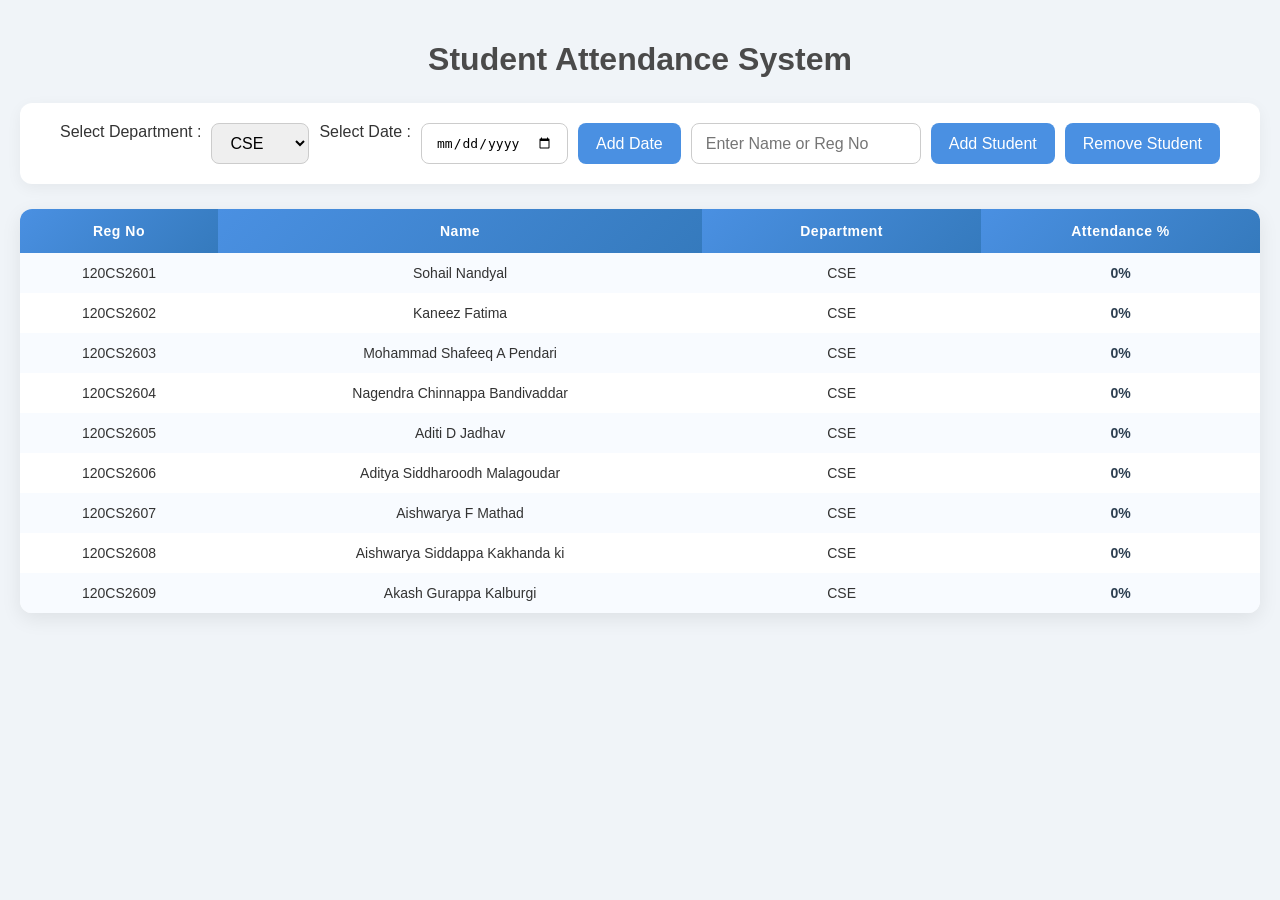
==== attendance.html @ 27ca7646 "Add files via upload" ====
<!DOCTYPE html>
<html>
<head>
<title>Student Attendance System</title>

<style>

/* General Body */
body{
font-family:'Segoe UI',Tahoma,Geneva,Verdana,sans-serif;
margin:0;
padding:20px;
background:#f0f4f8;
color:#333;
}

/* Heading */
h1{
text-align:center;
margin-bottom:25px;
font-size:2em;
color:#4a4a4a;
}

/* Controls */
.controls{
background:#fff;
padding:20px;
border-radius:12px;
box-shadow:0 4px 15px rgba(0,0,0,0.05);
display:flex;
flex-wrap:wrap;
justify-content:center;
gap:10px;
margin-bottom:25px;
}

.controls select,
.controls input{
padding:10px 14px;
border-radius:8px;
border:1px solid #ccc;
font-size:1em;
}

/* Buttons */

button{
padding:10px 18px;
border:none;
border-radius:8px;
font-size:1em;
cursor:pointer;
transition:.2s;
background:#4a90e2;
color:white;
}

button:hover{
transform:translateY(-2px);
}

/* Table */
/* TABLE DESIGN */

table{
width:100%;
border-collapse:separate;
border-spacing:0;
background:white;
border-radius:12px;
overflow:hidden;
box-shadow:0 6px 20px rgba(0,0,0,0.08);
}

/* HEADER */

th{
background:linear-gradient(135deg,#4a90e2,#357ABD);
color:white;
padding:14px;
font-weight:600;
font-size:14px;
letter-spacing:0.5px;
}

/* DATE HEADER */

th:not(:first-child){
min-width:110px;
}

/* CELLS */

td{
padding:12px;
text-align:center;
font-size:14px;
}

/* ROW COLORS */

tr:nth-child(even){
background:#f8fbff;
}

tr:hover{
background:#eef5ff;
transition:0.2s;
}

/* ATTENDANCE DROPDOWN */

td select{
padding:6px 8px;
border-radius:6px;
border:1px solid #ccc;
font-size:13px;
cursor:pointer;
background:white;
transition:0.2s;
}

/* DROPDOWN HOVER */

td select:hover{
border-color:#4a90e2;
}

/* PRESENT STYLE */

td select option[value="Present"]{
color:#28a745;
font-weight:bold;
}

/* ABSENT STYLE */

td select option[value="Absent"]{
color:#e74c3c;
font-weight:bold;
}

/* PERCENTAGE */

.percent{
font-weight:bold;
color:#2c3e50;
}

/* DATE COLUMN STYLE */

th{
position:sticky;
top:0;
z-index:2;
}
.statusText{
margin-left:6px;
font-weight:bold;
}

.presentText{
color:green;
}

.absentText{
color:red;
}

</style>
</head>

<body>

<h1>Student Attendance System</h1>

<div class="controls">

<label>Select Department :</label>

<select id="departmentSelect" onchange="loadDepartment()">
<option value="CSE">CSE</option>
<option value="ECE">ECE</option>
<option value="MECH">MECH</option>
<option value="CIVIL">CIVIL</option>
<option value="EEE">EEE</option>
<option value="IT">IT</option>
</select>

<label>Select Date :</label>
<input type="date" id="attendanceDate">

<button onclick="addDate()">Add Date</button>

<input type="text" id="studentInput" placeholder="Enter Name or Reg No">

<button onclick="addStudent()">Add Student</button>

<button onclick="removeStudent()">Remove Student</button>

</div>

<table id="attendanceTable"></table>

<script>

/* Selected Date */

let selectedDate = new Date().toISOString().split('T')[0];

/* Store all dates */

let dates = [];

/* Student names */

let departments={

"CSE":[
"Sohail Nandyal","Kaneez Fatima","Mohammad Shafeeq A Pendari",
"Nagendra Chinnappa Bandivaddar","Aditi D Jadhav","Aditya Siddharoodh Malagoudar",
"Aishwarya F Mathad","Aishwarya Siddappa Kakhanda ki","Akash Gurappa Kalburgi"
],

"ECE":[
"Akshata Kabade","Anees Shaikh","Ankita Devsingh Rajaput",
"Ankita Kabade","Apporva Mudhol","Arun Itagi",
"Bhaganna","Bharati Sangappa Inchageri","Bushra Nandiyal"
],

"MECH":[
"Channabasu Sajjan","Gouri Chinnakal Imath","Gururaj S Guggari",
"Hemanth Ramappa Hulyal","Jyotiba Jadhav","Kartik Rajashekhar Rathod",
"Laxmi Ingale","Mahalaxmi Somashekhar Kapali","Mallappa Bannur"
],

"CIVIL":[
"Mallikarjun Shankar Sakri","Manoj Indi","Mohammad Asharaf Halli",
"Mohammed Rehan Godihal","Prasanna Somashekhar Bandigani",
"Reshma Zartargar","Rohit Basavaraj Vagga",
"Sahebagouda Hipparagi","Sanskruti Kadam"
],

"EEE":[
"Shridhar Irayya Hiremath","Siddarth Basappa Bellennavar",
"Veena Suresh Heralagi","Prakash Dattarey Pujari",
"Venkatesh Mallikarjun Patil","Vijaykumar Basappa Kalburgi",
"Vinayak Mallikarjun Hanchinal","Vishal Shivanand Kittur"
],

"IT":[
"Yallappa Hanamantappa Hanchinal","Yogesh Shankar Patil",
"Yuvraj Basavaraj Pujari","Zaheer Ahmed Jamadar",
"Zubair Ahmed Mulla","Zubair Shaikh",
"Zunaid Ahmed Attar","Zubair Mohammed Nandiyal"
]

};

/* Department codes */

let deptCode={
CSE:"CS",
ECE:"EC",
MECH:"ME",
CIVIL:"CV",
EEE:"EE",
IT:"IT"
};

/* Storage */

let studentData={};

let regCounter={
CSE:1,
ECE:1,
MECH:1,
CIVIL:1,
EEE:1,
IT:1
};

/* Initialize students */

Object.keys(departments).forEach(dept=>{

studentData[dept]=[];

departments[dept].forEach(name=>{

let reg="120"+deptCode[dept]+"26"+String(regCounter[dept]).padStart(2,"0");

studentData[dept].push({
reg:reg,
name:name,
attendance:{}
});


regCounter[dept]++;

});

});

/* Add Date */

function addDate(){

let date=document.getElementById("attendanceDate").value;

if(date==""){
alert("Please select a date");
return;
}

/* prevent duplicate */

if(dates.includes(date)){
alert("Date already added");
return;
}

dates.push(date);

loadDepartment();

}

/* Load department */

function loadDepartment(){

let dept=document.getElementById("departmentSelect").value;

let table=document.getElementById("attendanceTable");

/* Create header */

let header=`
<tr>
<th>Reg No</th>
<th>Name</th>
<th>Department</th>
`;

dates.forEach(d=>{
header+=`<th>${d}</th>`;
});

header+=`<th>Attendance %</th></tr>`;

table.innerHTML=header;

/* Students */

studentData[dept].forEach((student,index)=>{

let total=Object.keys(student.attendance).length;

let present=Object.values(student.attendance).filter(v=>v=="Present").length;

let percent=total==0?0:Math.round((present/total)*100);



let row=table.insertRow();

let cells=`
<td>${student.reg}</td>
<td>${student.name}</td>
<td>${dept}</td>
`;

dates.forEach(d=>{

let status=student.attendance[d] || "";

cells+=`
<td>
<select onchange="updateStatus(this,${index},'${d}')">
<option value="">Select</option>
<option value="Present" ${status=="Present"?"selected":""}>Present</option>
<option value="Absent" ${status=="Absent"?"selected":""}>Absent</option>
</select>
<span class="statusText ${status=="Present"?"presentText":status=="Absent"?"absentText":""}">
${status}
</span>
</td>
`;

});

cells+=`<td class="percent">${percent}%</td>`;

row.innerHTML=cells;

});

}

/* Update attendance */

function updateStatus(select,index,date){

let dept=document.getElementById("departmentSelect").value;

let student=studentData[dept][index];

let statusText=select.nextElementSibling;

/* Save attendance */
student.attendance[date]=select.value;

/* TEXT COLOR */

if(select.value=="Present"){
statusText.innerText="Present";
statusText.className="statusText presentText";
}

else if(select.value=="Absent"){
statusText.innerText="Absent";
statusText.className="statusText absentText";
}

loadDepartment();

}



/* Remove student */

function removeStudent(){

let dept=document.getElementById("departmentSelect").value;

let value=document.getElementById("studentInput").value.trim();

let students=studentData[dept];

let index=students.findIndex(student =>
student.reg==value || student.name.toLowerCase()==value.toLowerCase()
);

if(index==-1){
alert("Student not found");
return;
}

students.splice(index,1);

document.getElementById("studentInput").value="";

loadDepartment();

}

/* Load page */

loadDepartment();

</script>
</body>
</html>
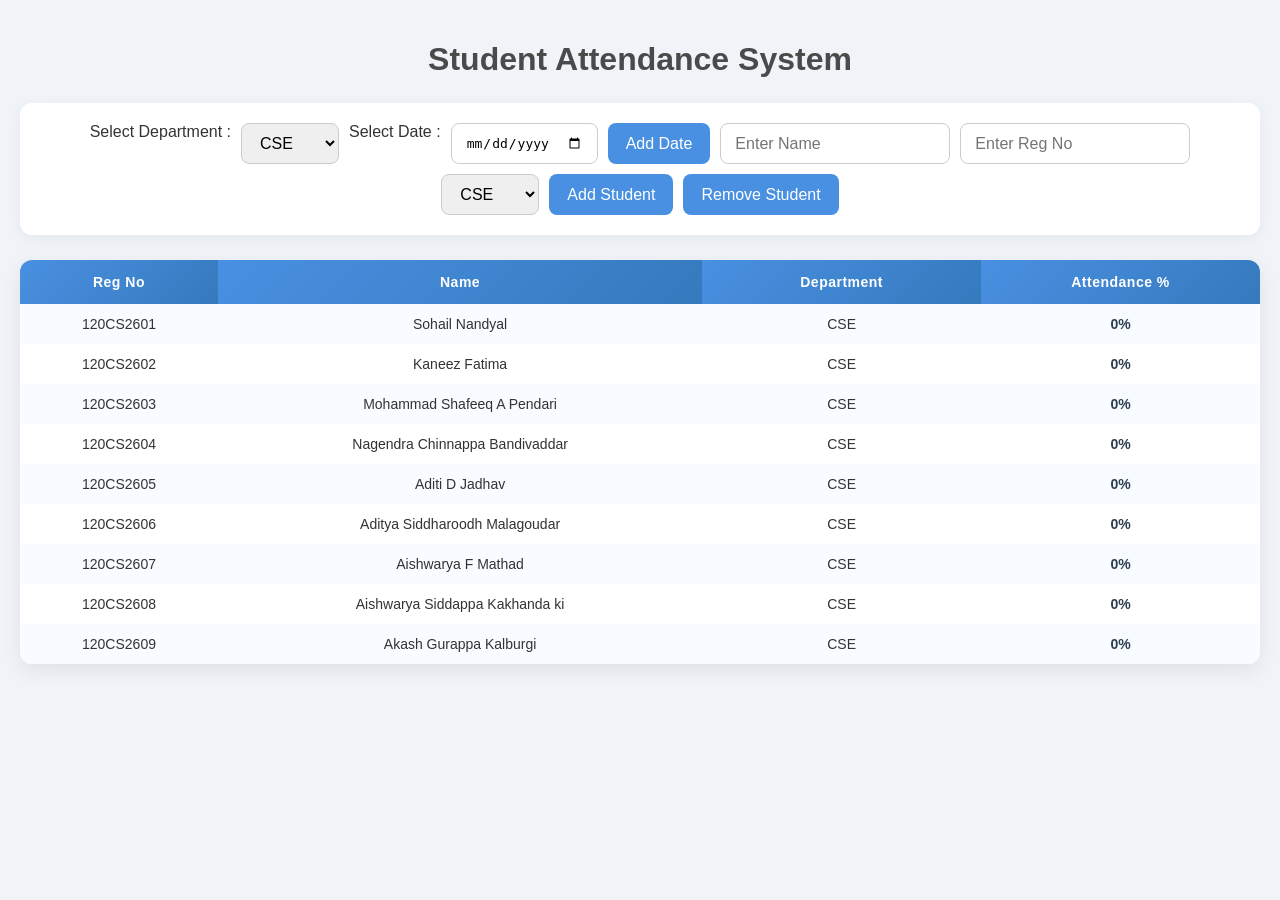
==== commit fc0b03df: "Update attendance.html" ====
--- a/attendance.html
+++ b/attendance.html
@@ -60,7 +60,7 @@
 transform:translateY(-2px);
 }
 
-/* Table */
+
 /* TABLE DESIGN */
 
 table{
@@ -193,7 +193,18 @@
 
 <button onclick="addDate()">Add Date</button>
 
-<input type="text" id="studentInput" placeholder="Enter Name or Reg No">
+<input type="text" id="nameInput" placeholder="Enter Name">
+
+<input type="text" id="regInput" placeholder="Enter Reg No">
+
+<select id="deptInput">
+<option value="CSE">CSE</option>
+<option value="ECE">ECE</option>
+<option value="MECH">MECH</option>
+<option value="CIVIL">CIVIL</option>
+<option value="EEE">EEE</option>
+<option value="IT">IT</option>
+</select>
 
 <button onclick="addStudent()">Add Student</button>
 
@@ -304,6 +315,42 @@
 });
 
 });
+function addStudent(){
+
+let name = document.getElementById("nameInput").value.trim();
+let reg = document.getElementById("regInput").value.trim();
+let dept = document.getElementById("deptInput").value;
+
+/* Validation */
+if(name === "" || reg === ""){
+alert("Please enter Name and Reg No");
+return;
+}
+
+/* Check duplicate Reg No */
+let exists = studentData[dept].some(s => s.reg === reg);
+
+if(exists){
+alert("Reg No already exists!");
+return;
+}
+
+/* Add student */
+studentData[dept].push({
+reg: reg,
+name: name,
+attendance: {}
+});
+
+/* Clear fields */
+document.getElementById("nameInput").value = "";
+document.getElementById("regInput").value = "";
+
+/* Reload table */
+
+loadDepartment();
+
+}
 
 /* Add Date */
 
@@ -465,4 +512,4 @@
 
 </script>
 </body>
-</html>+</html>
